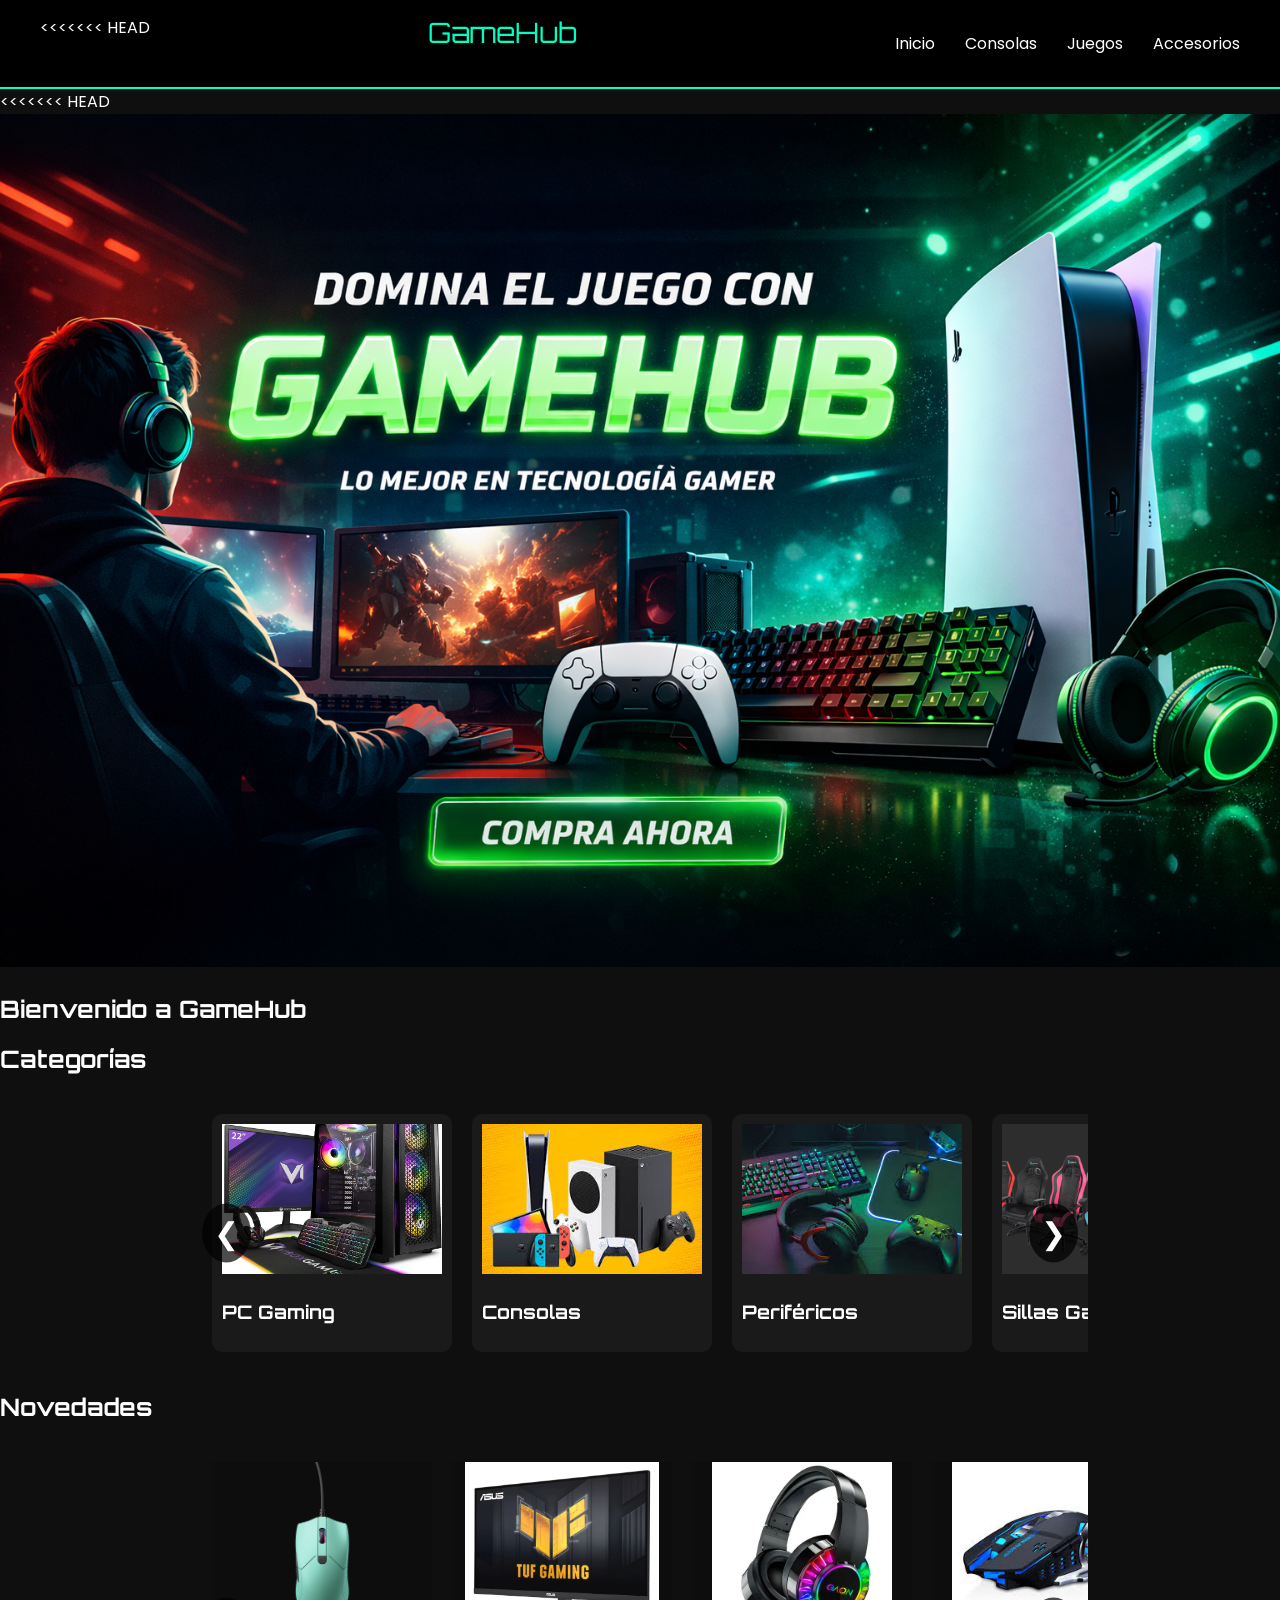
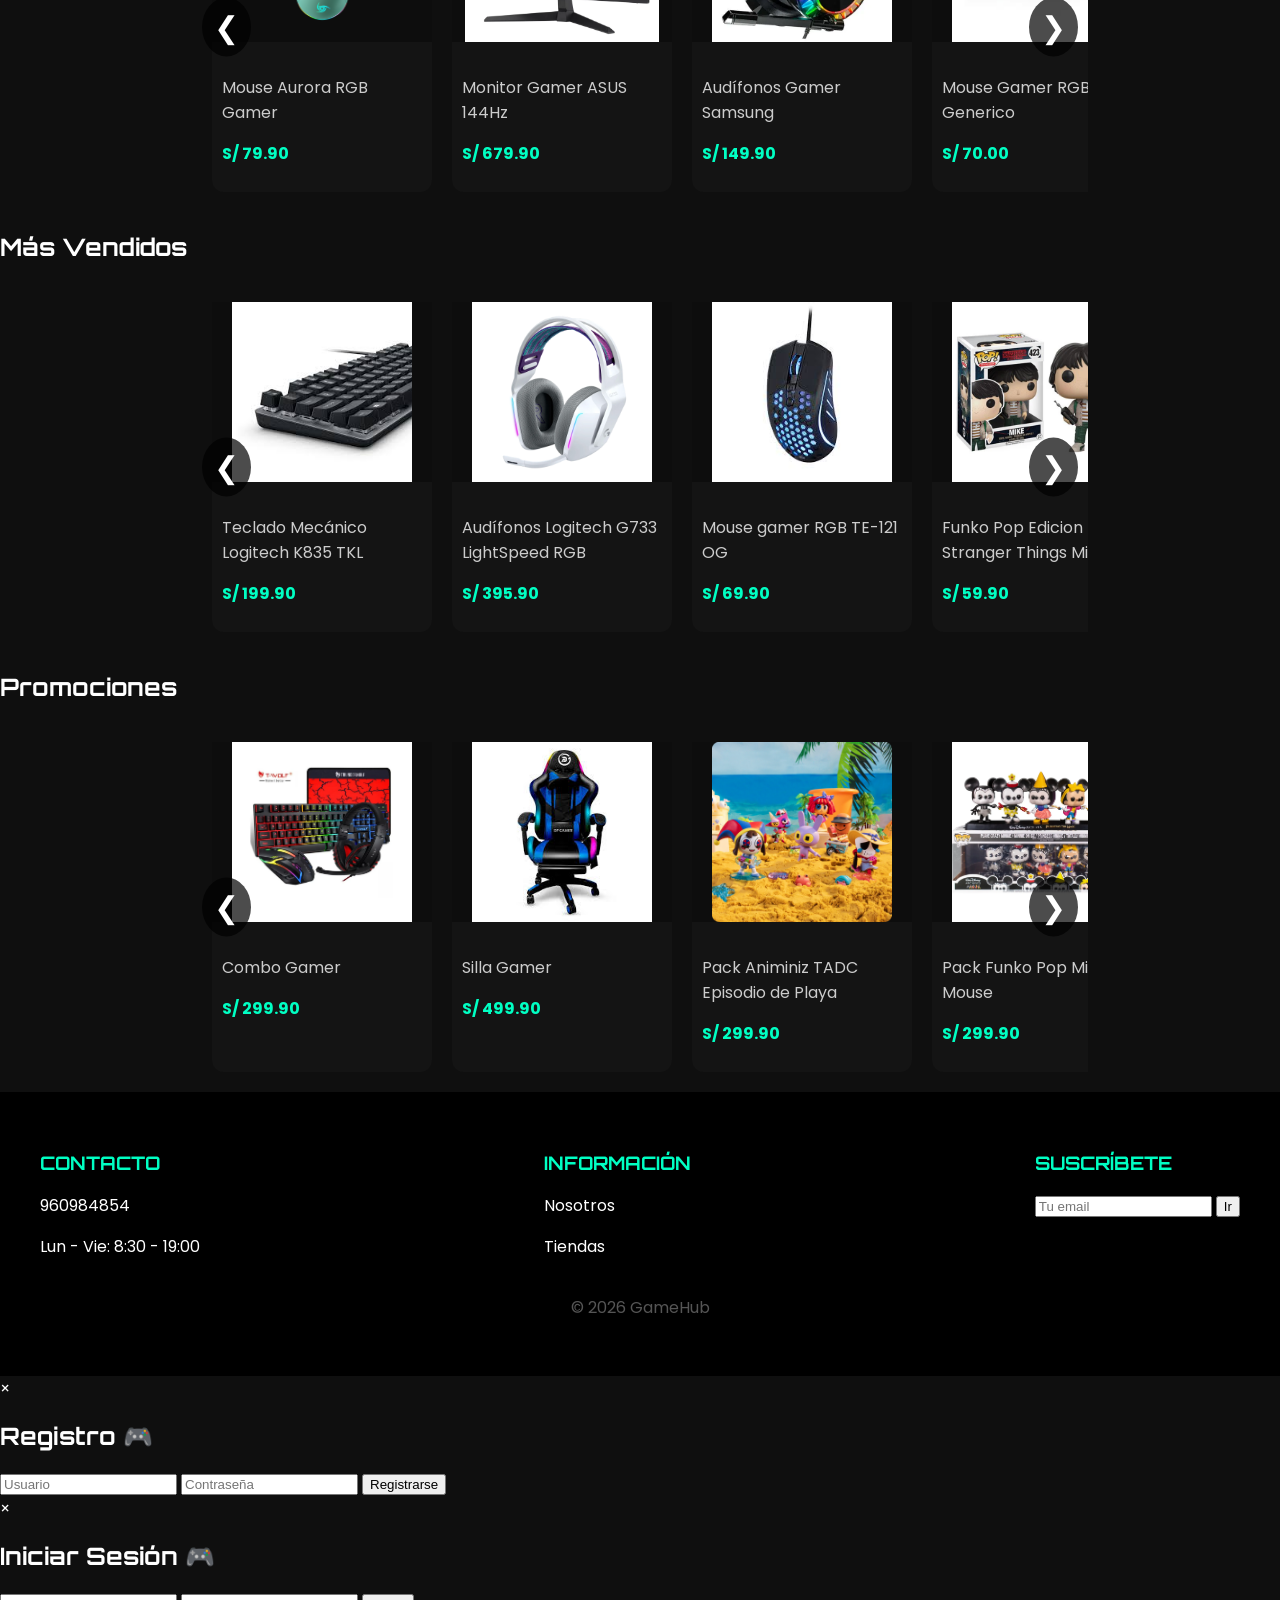
==== index.html @ 88d0682c "Resolviendo conflictos con main" ====
<!DOCTYPE html>
<html lang="es">
<head>
    <meta charset="UTF-8">
    <title>GameHub - Tienda Gamer</title>

    <!-- FUENTES -->
    <link href="https://fonts.googleapis.com/css2?family=Orbitron:wght@500;700&family=Poppins:wght@300;400;600&display=swap" rel="stylesheet">

    <link rel="stylesheet" href="estilos.css">
</head>

<body>

<header>
<<<<<<< HEAD
    <div class="logo">GameHub</div>

    <nav>
        <ul>
            <li>Inicio</li>
            <li>Consolas</li>
            <li>Juegos</li>
            <li>Accesorios</li>
        </ul>
    </nav>
</header>

<<<<<<< HEAD
<!-- BANNER -->
<section class="banner">
    <img src="imagenes/Banner.png" alt="Banner">
</section>

<section class="section">

<h1>Bienvenido a GameHub</h1>

<!-- CATEGORÍAS -->
<h2>Categorías</h2>


<div class="contenedor-cinta">
    <button class="flecha izquierda" onclick="scrollSeccion('categorias', -1)">&#10094;</button>

    <div class="cinta" id="categorias">
        <div class="card"><img src="imagenes/pcgaming.jpg"><h3>PC Gaming</h3></div>
        <div class="card"><img src="imagenes/consolas.jpg"><h3>Consolas</h3></div>
        <div class="card"><img src="imagenes/perifericos.jpg"><h3>Periféricos</h3></div>
        <div class="card"><img src="imagenes/sillasgamer.png"><h3>Sillas Gamer</h3></div>
        <div class="card"><img src="imagenes/coleccionables.jpg"><h3>Coleccionables</h3></div>
        <div class="card"><img src="imagenes/Accesorios.webp"><h3>Accesorios</h3></div>
    </div>

    <button class="flecha derecha" onclick="scrollSeccion('categorias', 1)">&#10095;</button>
</div>

<!-- NOVEDADES -->
<h2>Novedades</h2>

<div class="contenedor-cinta">
    <button class="flecha izquierda" onclick="scrollSeccion('novedades', -1)">&#10094;</button>

    <div class="cinta" id="novedades">
        <div class="producto-card">
            <img src="imagenes/mousergb.png">
            <div class="info">
                <p class="nombre">Mouse Aurora RGB Gamer</p>
                <p class="precio">S/ 79.90</p>
            </div>
        </div>

        <div class="producto-card">
            <img src="imagenes/monitorgamer.webp">
            <div class="info">
                <p class="nombre">Monitor Gamer ASUS 144Hz</p>
                <p class="precio">S/ 679.90</p>
            </div>
        </div>

        <div class="producto-card">
            <img src="imagenes/audifonosgamer.webp">
            <div class="info">
                <p class="nombre">Audífonos Gamer Samsung</p>
                <p class="precio">S/ 149.90</p>
            </div>
        </div>

        <div class="producto-card">
            <img src="imagenes/mousegamer.jpg">
            <div class="info">
                <p class="nombre">Mouse Gamer RGB Generico</p>
                <p class="precio">S/ 70.00</p>
            </div>
        </div>

        <div class="producto-card">
            <img src="imagenes/mandogamer.webp">
            <div class="info">
                <p class="nombre">Mando Dualshock Sense PS5</p>
                <p class="precio">S/ 249.00</p>
            </div>
        </div>

        <div class="producto-card">
            <img src="imagenes/Animiniztadc.avif">
            <div class="info">
                <p class="nombre">Animiniz TADC Pomni First Chapter</p>
                <p class="precio">S/ .90</p>
            </div>
        </div>

        <div class="producto-card">
            <img src="imagenes/tecladogamer.webp">
            <div class="info">
                <p class="nombre">Teclado Mecánico Royal Kludge R75</p>
                <p class="precio">S/ 199.90</p>
            </div>
        </div>
    </div>


    <button class="flecha derecha" onclick="scrollSeccion('novedades', 1)">&#10095;</button>
</div>

<!-- MÁS VENDIDOS -->
<h2>Más Vendidos</h2>

<div class="contenedor-cinta">
    <button class="flecha izquierda" onclick="scrollSeccion('masvendidos', -1)">&#10094;</button>

    <div class="cinta" id="masvendidos">
        <div class="producto-card">
            <img src="imagenes/tecladologitech.jpg">
            <div class="info">
                <p class="nombre">Teclado Mecánico Logitech K835 TKL</p>
                <p class="precio">S/ 199.90</p>
            </div>
        </div>

        <div class="producto-card">
            <img src="imagenes/audifonoslogi.jpg">
            <div class="info">
                <p class="nombre">Audífonos Logitech G733 LightSpeed RGB</p>
                <p class="precio">S/ 395.90</p>
            </div>
        </div>

        <div class="producto-card">
            <img src="imagenes/mousebest.jpg">
            <div class="info">
                <p class="nombre">Mouse gamer RGB TE-121 OG</p>
                <p class="precio">S/ 69.90</p>
            </div>
        </div>

        <div class="producto-card">
            <img src="imagenes/mikepop.webp">
            <div class="info">
                <p class="nombre">Funko Pop Edicion Stranger Things Mike</p>
                <p class="precio">S/ 59.90</p>
            </div>
        </div>

        <div class="producto-card">
            <img src="imagenes/funkobubble.jpg">
            <div class="info">
                <p class="nombre">Funko Pop Edicion TADC Bubble</p>
                <p class="precio">S/ 69.90</p>
            </div>
        </div>

        <div class="producto-card">
            <img src="imagenes/gangleaniminiz.jpg">
            <div class="info">
                <p class="nombre">Animiniz Gangle Edicion Episodio de Playa</p>
                <p class="precio">S/ 89.90</p>
            </div>
        </div>
    </div>

    <button class="flecha derecha" onclick="scrollSeccion('masvendidos', 1)">&#10095;</button>
</div>

<!-- PROMOCIONES -->
<h2>Promociones</h2>

<div class="contenedor-cinta">
    <button class="flecha izquierda" onclick="scrollSeccion('promociones', -1)">&#10094;</button>

    <div class="cinta" id="promociones">
        <div class="producto-card">
            <img src="imagenes/combogamer.webp">
            <div class="info">
                <p class="nombre">Combo Gamer</p>
                <p class="precio">S/ 299.90</p>
            </div>
        </div>

        <div class="producto-card">
            <img src="imagenes/sillagamer.jpg">
            <div class="info">
                <p class="nombre">Silla Gamer</p>
                <p class="precio">S/ 499.90</p>
            </div>
        </div>

        <div class="producto-card">
            <img src="imagenes/beachaniminiz.webp">
            <div class="info">
                <p class="nombre">Pack Animiniz TADC Episodio de Playa</p>
                <p class="precio">S/ 299.90</p>
            </div>
        </div>
        
        <div class="producto-card">
            <img src="imagenes/minnieani.webp">
            <div class="info">
                <p class="nombre">Pack Funko Pop Minnie Mouse</p>
                <p class="precio">S/ 299.90</p>
            </div>
        </div>

        <div class="producto-card">
            <img src="imagenes/culturageek.jpg">
            <div class="info">
                <p class="nombre">Pack CUltura Geek</p>
                <p class="precio">S/ 499.90</p>
            </div>
        </div>


        <div class="producto-card">
            <img src="imagenes/packcompu.jpg">
            <div class="info">
                <p class="nombre">Pack Componentes PC gamer</p>
                <p class="precio">S/ 500.00</p>
            </div>
        </div>
    </div>

    <button class="flecha derecha" onclick="scrollSeccion('promociones', 1)">&#10095;</button>
</div>

</section>

<footer class="footer">
    <div class="footer-container">
        <div>
            <h3>CONTACTO</h3>
            <p>960984854</p>
            <p>Lun - Vie: 8:30 - 19:00</p>
        </div>

        <div>
            <h3>INFORMACIÓN</h3>
            <p>Nosotros</p>
            <p>Tiendas</p>
        </div>

        <div>
            <h3>SUSCRÍBETE</h3>
            <input type="email" placeholder="Tu email">
            <button>Ir</button>
        </div>
    </div>

    <p class="copy">© 2026 GameHub</p>
</footer>

<!-- MODAL REGISTRO -->
<div id="modalRegistro" class="modal">
    <div class="modal-contenido">
        <span class="cerrar" onclick="cerrarRegistro()">&times;</span>
        <h2>Registro 🎮</h2>
        <input type="text" id="nuevoUsuario" placeholder="Usuario">
        <input type="password" id="nuevaPassword" placeholder="Contraseña">
        <button onclick="registrarUsuario()">Registrarse</button>
    </div>
</div>

<!-- MODAL LOGIN -->
<div id="modalLogin" class="modal">
    <div class="modal-contenido">
        <span class="cerrar" onclick="cerrarLogin()">&times;</span>
        <h2>Iniciar Sesión 🎮</h2>
        <input type="text" id="usuario" placeholder="Usuario">
        <input type="password" id="password" placeholder="Contraseña">
        <button onclick="iniciarSesion()">Entrar</button>
    </div>
</div>

<script src="funciones.js"></script>    
</body>
</html>
---- estilos.css ----
body {
    margin: 0;
    font-family: 'Poppins', sans-serif;
    background-color: #0f0f0f;
    color: white;
}

h1, h2, h3, .logo {
    font-family: 'Orbitron', sans-serif;
}

header {
    background: #000;
    padding: 15px 40px;
    display: flex;
    justify-content: space-between;
    border-bottom: 2px solid #00ffc3;
}

.logo {
    font-size: 28px;
    color: #00ffc3;
}

nav ul {
    display: flex;
    gap: 30px;
    list-style: none;
}

nav ul li {
    position: relative;
    cursor: pointer;
}

nav ul li::after {
    content: "";
    width: 0%;
    height: 2px;
    background: #00ffc3;
    position: absolute;
    bottom: -5px;
    left: 0;
    transition: 0.3s;
}

nav ul li:hover::after {
    width: 100%;
}

/* BANNER */
.banner img {
    width: 100%;
    height: auto;
}

/* CONTENEDOR */
.contenedor-cinta {
    position: relative;
    width: 70%;
    margin: auto;
    overflow: hidden;
}

/* CINTA */
.cinta {
    display: flex;
    gap: 20px;
    overflow-x: auto;
    scroll-behavior: smooth;
    padding: 20px;
    scrollbar-width: none;
}

.cinta::-webkit-scrollbar {
    display: none;
}

/* FLECHAS */
.flecha {
    position: absolute;
    top: 50%;
    transform: translateY(-50%);
    background: rgba(0,0,0,0.7);
    border: none;
    color: white;
    font-size: 30px;
    cursor: pointer;
    padding: 12px;
    border-radius: 50%;

    z-index: 1000; 
}

.izquierda { left: 10px; }
.derecha { right: 10px; }

.flecha:hover {
    background: #00ffc3;
    color: black;
}

/* CARDS */
.card {
    min-width: 220px;
    background: #1a1a1a;
    border-radius: 10px;
    padding: 10px;
}

.card img {
    width: 100%;
    height: 150px;
    object-fit: cover;
}

/* PRODUCTOS */
.producto-card {
    min-width: 220px;
    background: #141414;
    border-radius: 12px;
    transition: 0.3s;
}

.producto-card:hover {
    transform: translateY(-8px);
    box-shadow: 0 0 20px #00ffc3;
}

.producto-card img {
    width: 100%;
    height: 180px;
    object-fit: contain;
    background: #0d0d0d;
}

.info {
    padding: 10px;
}

.nombre {
    color: #ccc;
}

.precio {
    color: #00ffc3;
    font-weight: bold;
}

/* FOOTER */
.footer {
    background: #000;
    padding: 40px;
}

.footer-container {
    display: flex;
    justify-content: space-between;
    flex-wrap: wrap;
}

.footer h3 {
    color: #00ffc3;
}

.copy {
    text-align: center;
    margin-top: 20px;
    color: #555;
}
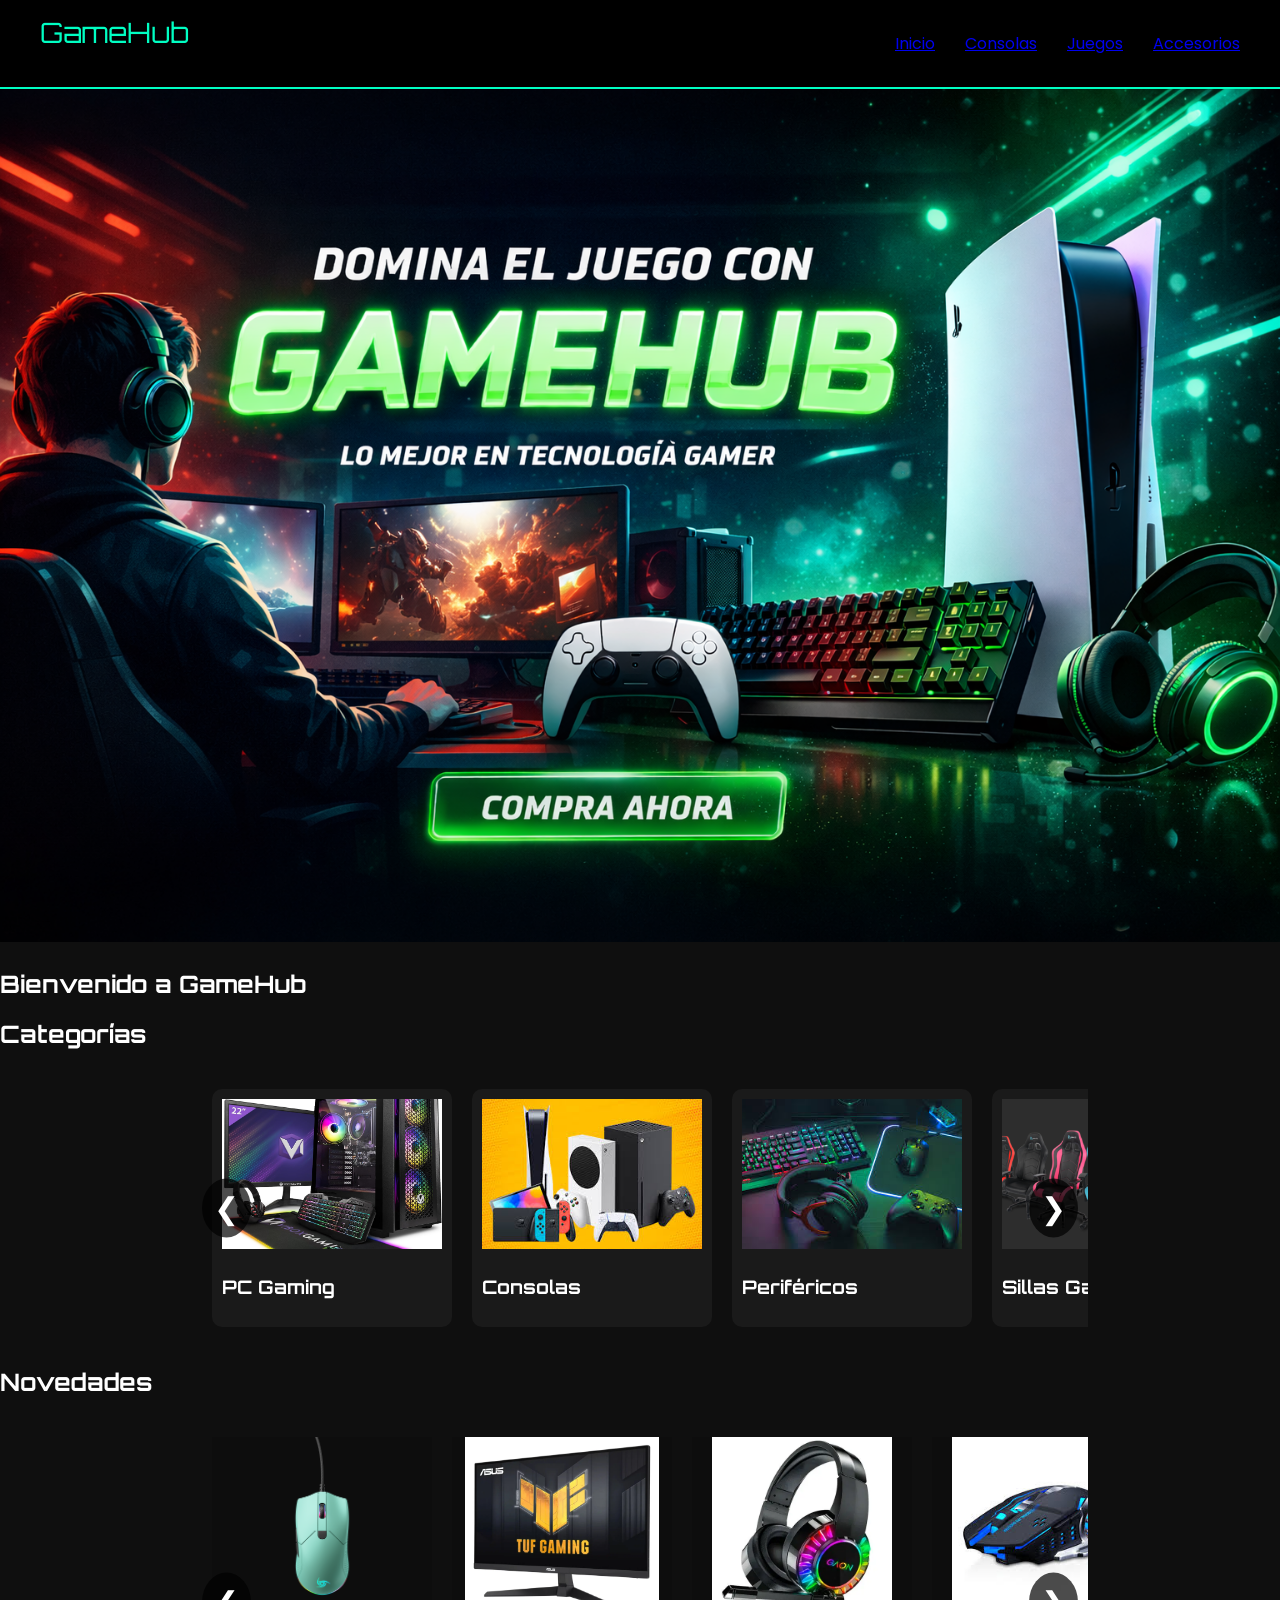
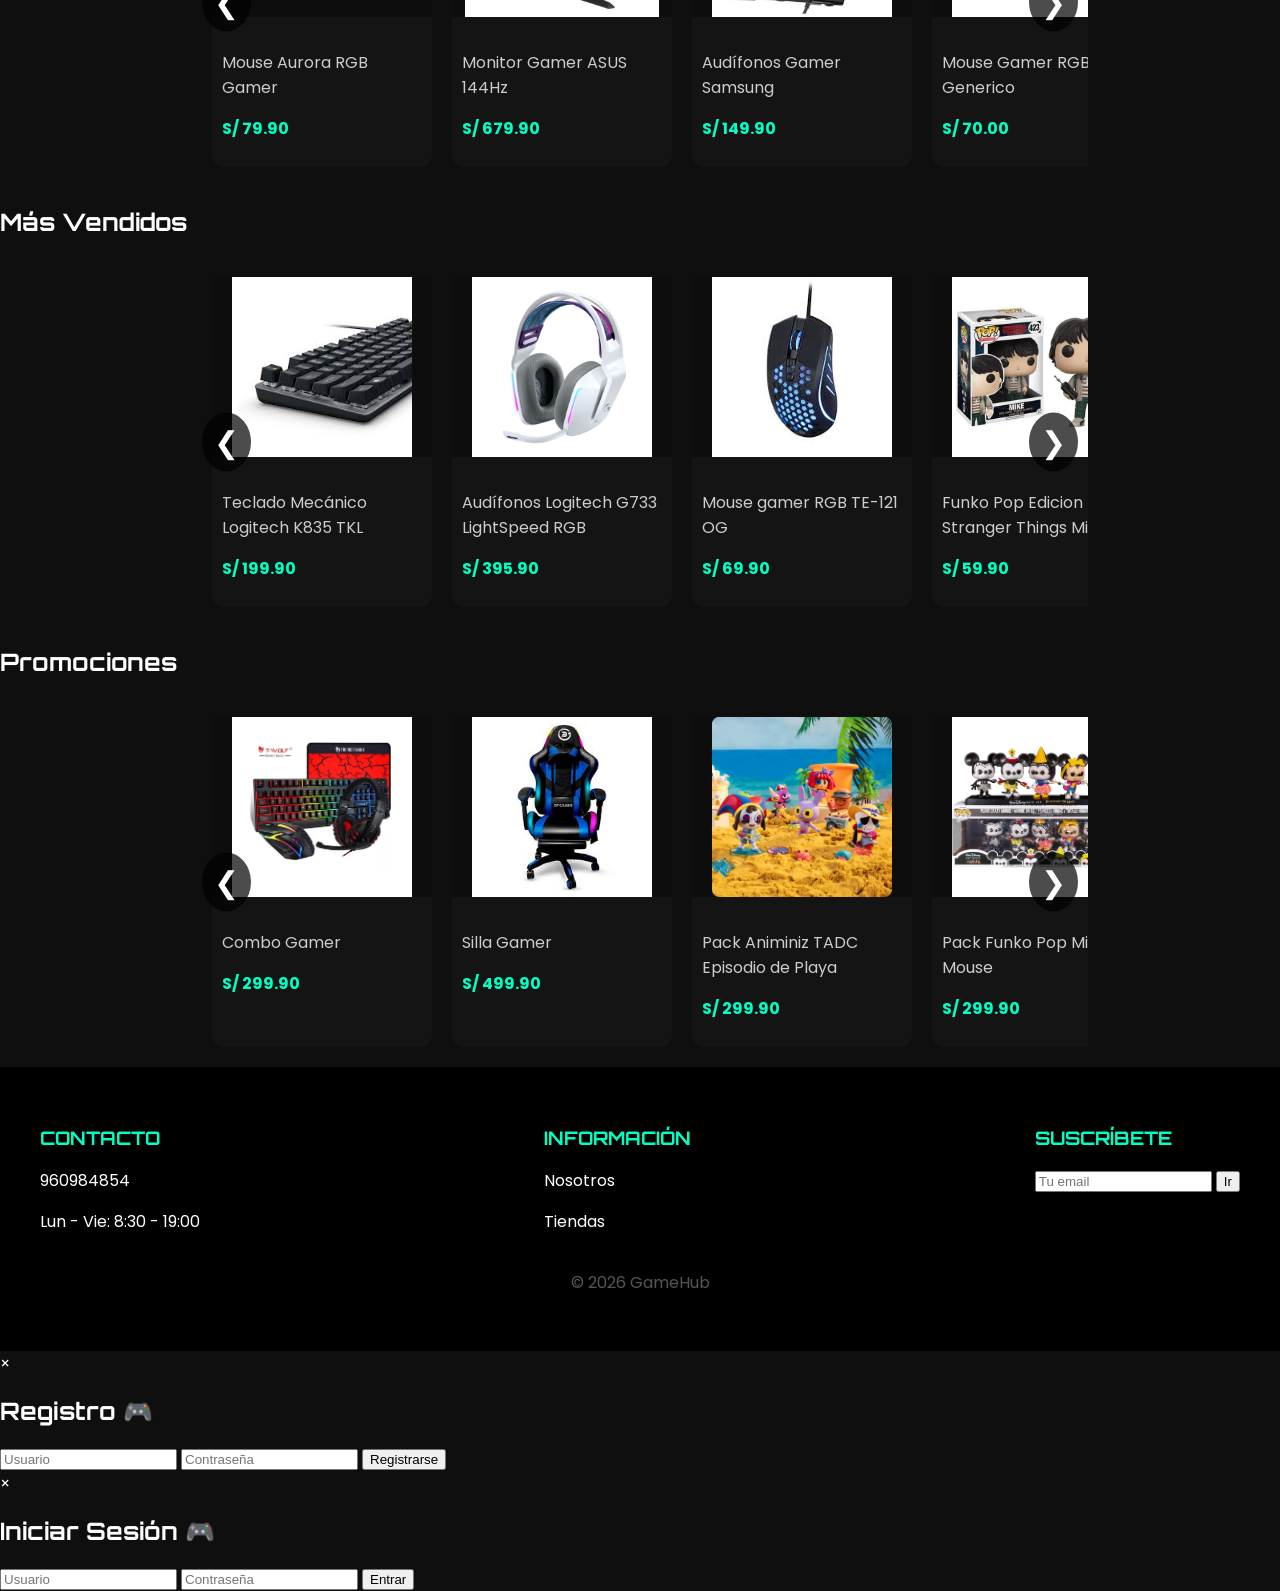
==== commit 74fc3411: "cambios en la estructura del proyecto" ====
--- a/index.html
+++ b/index.html
@@ -7,26 +7,25 @@
     <!-- FUENTES -->
     <link href="https://fonts.googleapis.com/css2?family=Orbitron:wght@500;700&family=Poppins:wght@300;400;600&display=swap" rel="stylesheet">
 
-    <link rel="stylesheet" href="estilos.css">
+    <link rel="stylesheet" href="estilos/estilos.css">
 </head>
 
 <body>
 
 <header>
-<<<<<<< HEAD
     <div class="logo">GameHub</div>
 
     <nav>
         <ul>
-            <li>Inicio</li>
-            <li>Consolas</li>
-            <li>Juegos</li>
-            <li>Accesorios</li>
+            <li><a href="index.html">Inicio</a></li>
+            <li><a href="consolas.html">Consolas</a></li>
+            <li><a href="juegos.html">Juegos</a></li>
+            <li><a href="accesorios.html">Accesorios</a></li>
         </ul>
     </nav>
 </header>
 
-<<<<<<< HEAD
+
 <!-- BANNER -->
 <section class="banner">
     <img src="imagenes/Banner.png" alt="Banner">
--- a/estilos/estilos.css
+++ b/estilos/estilos.css
@@ -0,0 +1,170 @@
+body {
+    margin: 0;
+    font-family: 'Poppins', sans-serif;
+    background-color: #0f0f0f;
+    color: white;
+}
+
+h1, h2, h3, .logo {
+    font-family: 'Orbitron', sans-serif;
+}
+
+header {
+    background: #000;
+    padding: 15px 40px;
+    display: flex;
+    justify-content: space-between;
+    border-bottom: 2px solid #00ffc3;
+}
+
+.logo {
+    font-size: 28px;
+    color: #00ffc3;
+}
+
+nav ul {
+    display: flex;
+    gap: 30px;
+    list-style: none;
+}
+
+nav ul li {
+    position: relative;
+    cursor: pointer;
+}
+
+nav ul li::after {
+    content: "";
+    width: 0%;
+    height: 2px;
+    background: #00ffc3;
+    position: absolute;
+    bottom: -5px;
+    left: 0;
+    transition: 0.3s;
+}
+
+nav ul li:hover::after {
+    width: 100%;
+}
+
+/* BANNER */
+.banner img {
+    width: 100%;
+    height: auto;
+}
+
+/* CONTENEDOR */
+.contenedor-cinta {
+    position: relative;
+    width: 70%;
+    margin: auto;
+    overflow: hidden;
+}
+
+/* CINTA */
+.cinta {
+    display: flex;
+    gap: 20px;
+    overflow-x: auto;
+    scroll-behavior: smooth;
+    padding: 20px;
+    scrollbar-width: none;
+}
+
+.cinta::-webkit-scrollbar {
+    display: none;
+}
+
+/* FLECHAS */
+.flecha {
+    position: absolute;
+    top: 50%;
+    transform: translateY(-50%);
+    background: rgba(0,0,0,0.7);
+    border: none;
+    color: white;
+    font-size: 30px;
+    cursor: pointer;
+    padding: 12px;
+    border-radius: 50%;
+
+    z-index: 1000; 
+}
+
+.izquierda { left: 10px; }
+.derecha { right: 10px; }
+
+.flecha:hover {
+    background: #00ffc3;
+    color: black;
+}
+
+/* CARDS */
+.card {
+    min-width: 220px;
+    background: #1a1a1a;
+    border-radius: 10px;
+    padding: 10px;
+}
+
+.card img {
+    width: 100%;
+    height: 150px;
+    object-fit: cover;
+}
+
+/* PRODUCTOS */
+.producto-card {
+    min-width: 220px;
+    background: #141414;
+    border-radius: 12px;
+    transition: 0.3s;
+}
+
+.producto-card:hover {
+    transform: translateY(-8px);
+    box-shadow: 0 0 20px #00ffc3;
+}
+
+.producto-card img {
+    width: 100%;
+    height: 180px;
+    object-fit: contain;
+    background: #0d0d0d;
+}
+
+.info {
+    padding: 10px;
+}
+
+.nombre {
+    color: #ccc;
+}
+
+.precio {
+    color: #00ffc3;
+    font-weight: bold;
+}
+
+/* FOOTER */
+.footer {
+    background: #000;
+    padding: 40px;
+}
+
+.footer-container {
+    display: flex;
+    justify-content: space-between;
+    flex-wrap: wrap;
+}
+
+.footer h3 {
+    color: #00ffc3;
+}
+
+.copy {
+    text-align: center;
+    margin-top: 20px;
+    color: #555;
+}   
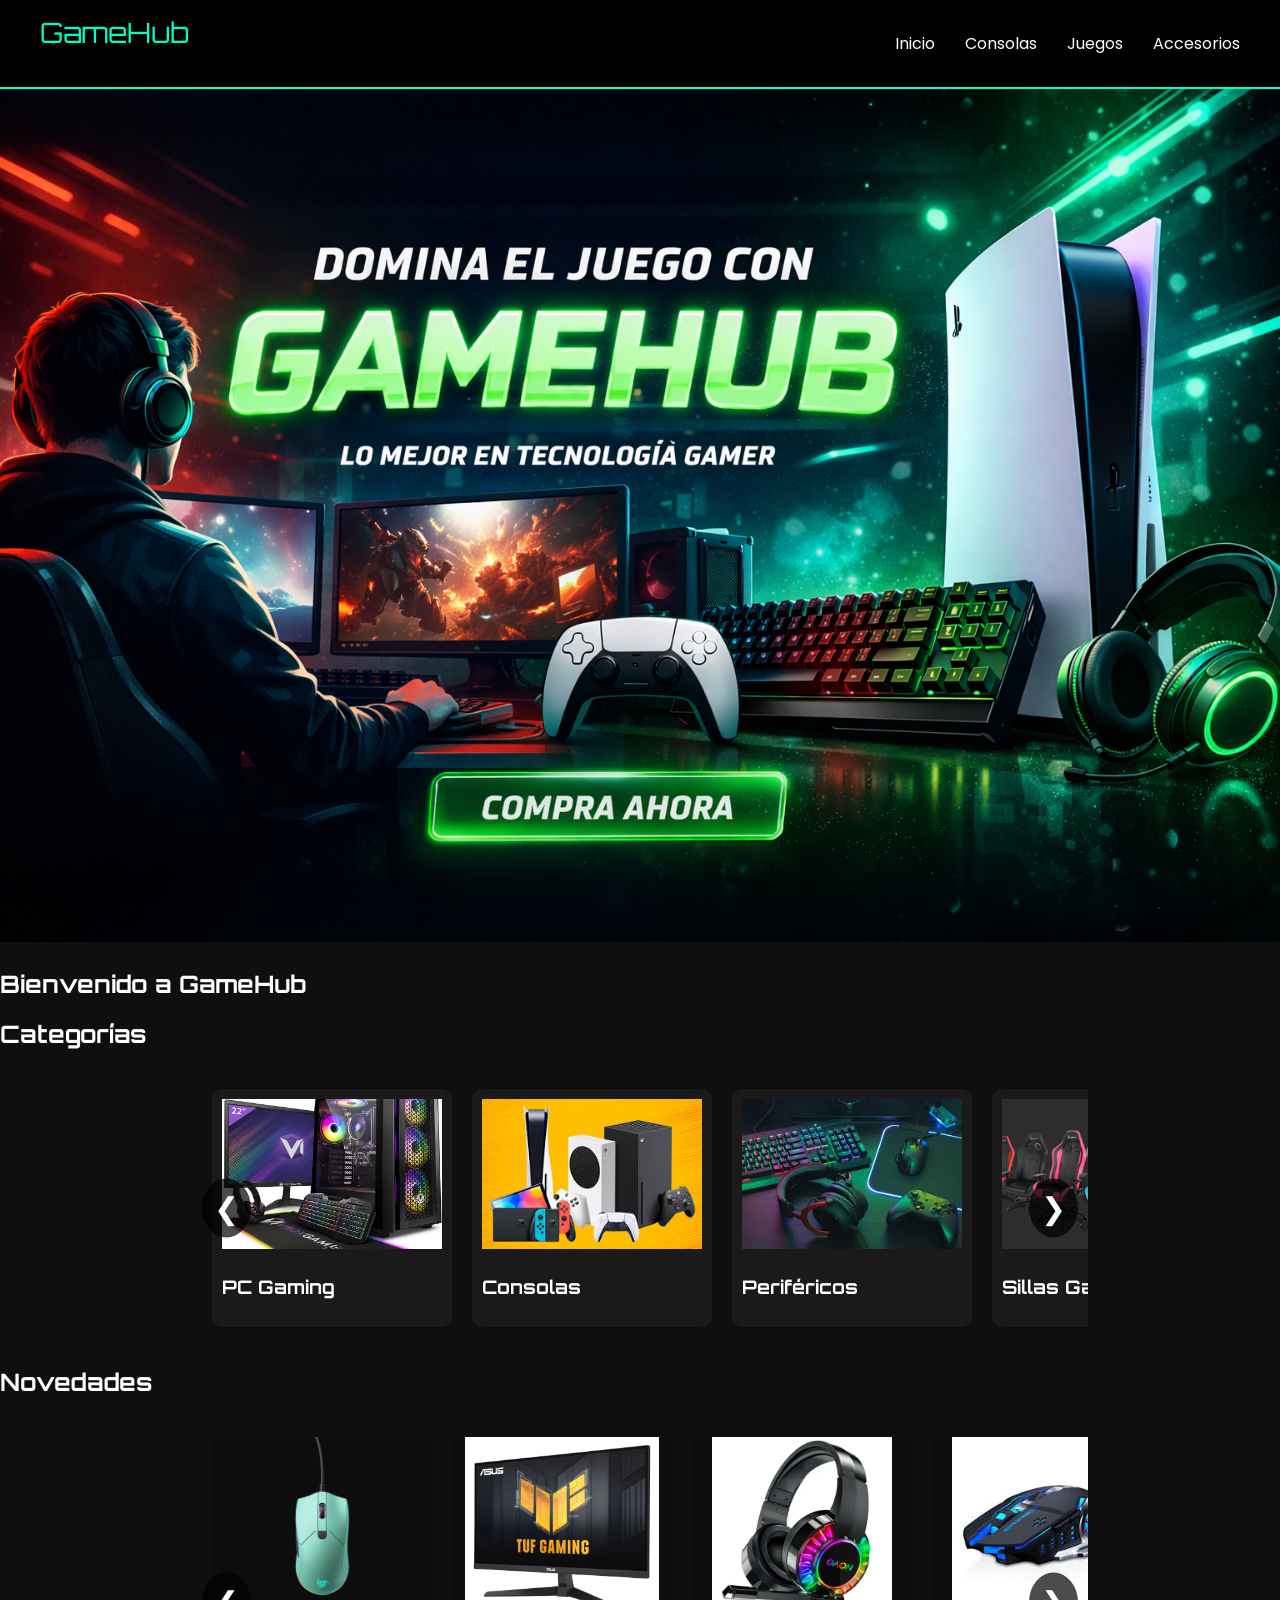
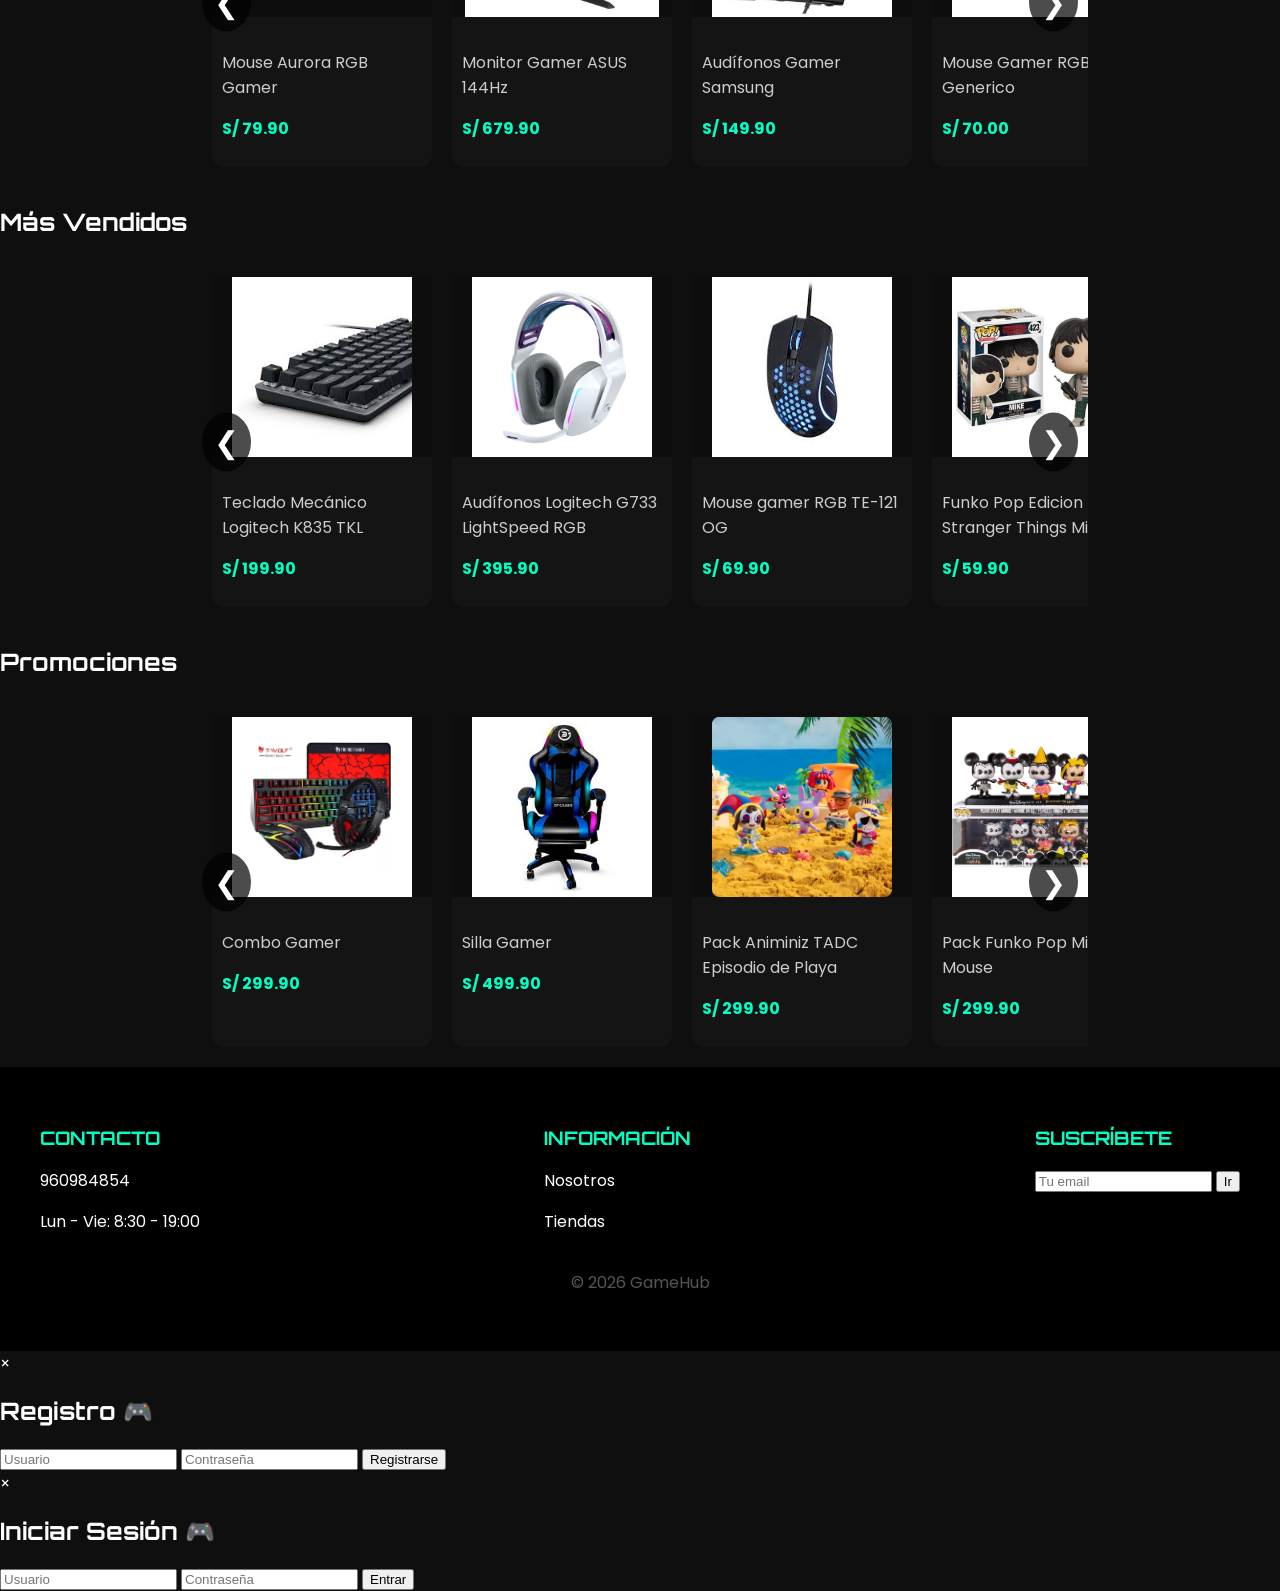
==== commit 4f608c8b: "Cambios adicionales en la escritura html" ====
--- a/index.html
+++ b/index.html
@@ -7,7 +7,7 @@
     <!-- FUENTES -->
     <link href="https://fonts.googleapis.com/css2?family=Orbitron:wght@500;700&family=Poppins:wght@300;400;600&display=swap" rel="stylesheet">
 
-    <link rel="stylesheet" href="estilos/estilos.css">
+    <link rel="stylesheet" href="estilos.css">
 </head>
 
 <body>
@@ -17,14 +17,13 @@
 
     <nav>
         <ul>
-            <li><a href="index.html">Inicio</a></li>
-            <li><a href="consolas.html">Consolas</a></li>
-            <li><a href="juegos.html">Juegos</a></li>
-            <li><a href="accesorios.html">Accesorios</a></li>
+            <li>Inicio</li>
+            <li>Consolas</li>
+            <li>Juegos</li>
+            <li>Accesorios</li>
         </ul>
     </nav>
 </header>
-
 
 <!-- BANNER -->
 <section class="banner">
@@ -105,7 +104,7 @@
             <img src="imagenes/Animiniztadc.avif">
             <div class="info">
                 <p class="nombre">Animiniz TADC Pomni First Chapter</p>
-                <p class="precio">S/ .90</p>
+                <p class="precio">S/ 90.00</p>
             </div>
         </div>
 
--- a/estilos.css
+++ b/estilos.css
@@ -0,0 +1,170 @@
+body {
+    margin: 0;
+    font-family: 'Poppins', sans-serif;
+    background-color: #0f0f0f;
+    color: white;
+}
+
+h1, h2, h3, .logo {
+    font-family: 'Orbitron', sans-serif;
+}
+
+header {
+    background: #000;
+    padding: 15px 40px;
+    display: flex;
+    justify-content: space-between;
+    border-bottom: 2px solid #00ffc3;
+}
+
+.logo {
+    font-size: 28px;
+    color: #00ffc3;
+}
+
+nav ul {
+    display: flex;
+    gap: 30px;
+    list-style: none;
+}
+
+nav ul li {
+    position: relative;
+    cursor: pointer;
+}
+
+nav ul li::after {
+    content: "";
+    width: 0%;
+    height: 2px;
+    background: #00ffc3;
+    position: absolute;
+    bottom: -5px;
+    left: 0;
+    transition: 0.3s;
+}
+
+nav ul li:hover::after {
+    width: 100%;
+}
+
+/* BANNER */
+.banner img {
+    width: 100%;
+    height: auto;
+}
+
+/* CONTENEDOR */
+.contenedor-cinta {
+    position: relative;
+    width: 70%;
+    margin: auto;
+    overflow: hidden;
+}
+
+/* CINTA */
+.cinta {
+    display: flex;
+    gap: 20px;
+    overflow-x: auto;
+    scroll-behavior: smooth;
+    padding: 20px;
+    scrollbar-width: none;
+}
+
+.cinta::-webkit-scrollbar {
+    display: none;
+}
+
+/* FLECHAS */
+.flecha {
+    position: absolute;
+    top: 50%;
+    transform: translateY(-50%);
+    background: rgba(0,0,0,0.7);
+    border: none;
+    color: white;
+    font-size: 30px;
+    cursor: pointer;
+    padding: 12px;
+    border-radius: 50%;
+
+    z-index: 1000; 
+}
+
+.izquierda { left: 10px; }
+.derecha { right: 10px; }
+
+.flecha:hover {
+    background: #00ffc3;
+    color: black;
+}
+
+/* CARDS */
+.card {
+    min-width: 220px;
+    background: #1a1a1a;
+    border-radius: 10px;
+    padding: 10px;
+}
+
+.card img {
+    width: 100%;
+    height: 150px;
+    object-fit: cover;
+}
+
+/* PRODUCTOS */
+.producto-card {
+    min-width: 220px;
+    background: #141414;
+    border-radius: 12px;
+    transition: 0.3s;
+}
+
+.producto-card:hover {
+    transform: translateY(-8px);
+    box-shadow: 0 0 20px #00ffc3;
+}
+
+.producto-card img {
+    width: 100%;
+    height: 180px;
+    object-fit: contain;
+    background: #0d0d0d;
+}
+
+.info {
+    padding: 10px;
+}
+
+.nombre {
+    color: #ccc;
+}
+
+.precio {
+    color: #00ffc3;
+    font-weight: bold;
+}
+
+/* FOOTER */
+.footer {
+    background: #000;
+    padding: 40px;
+}
+
+.footer-container {
+    display: flex;
+    justify-content: space-between;
+    flex-wrap: wrap;
+}
+
+.footer h3 {
+    color: #00ffc3;
+}
+
+.copy {
+    text-align: center;
+    margin-top: 20px;
+    color: #555;
+}   
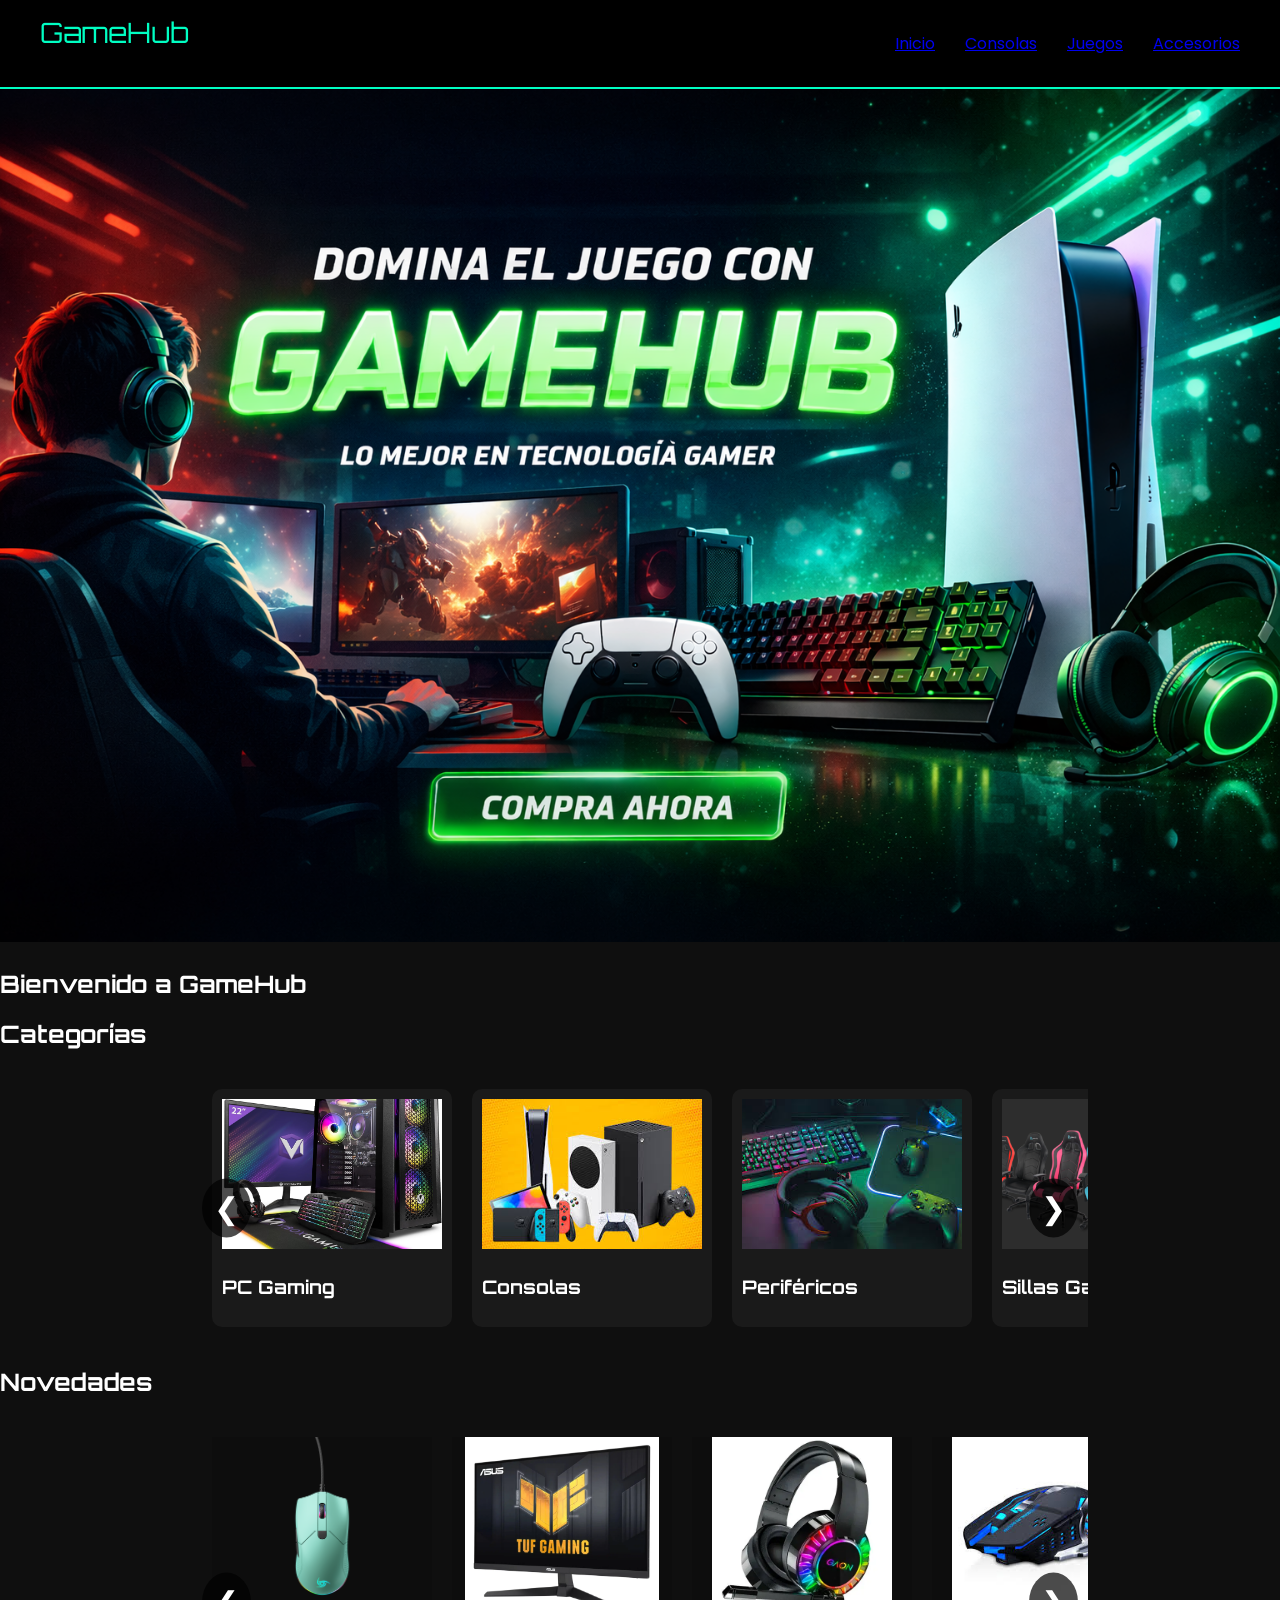
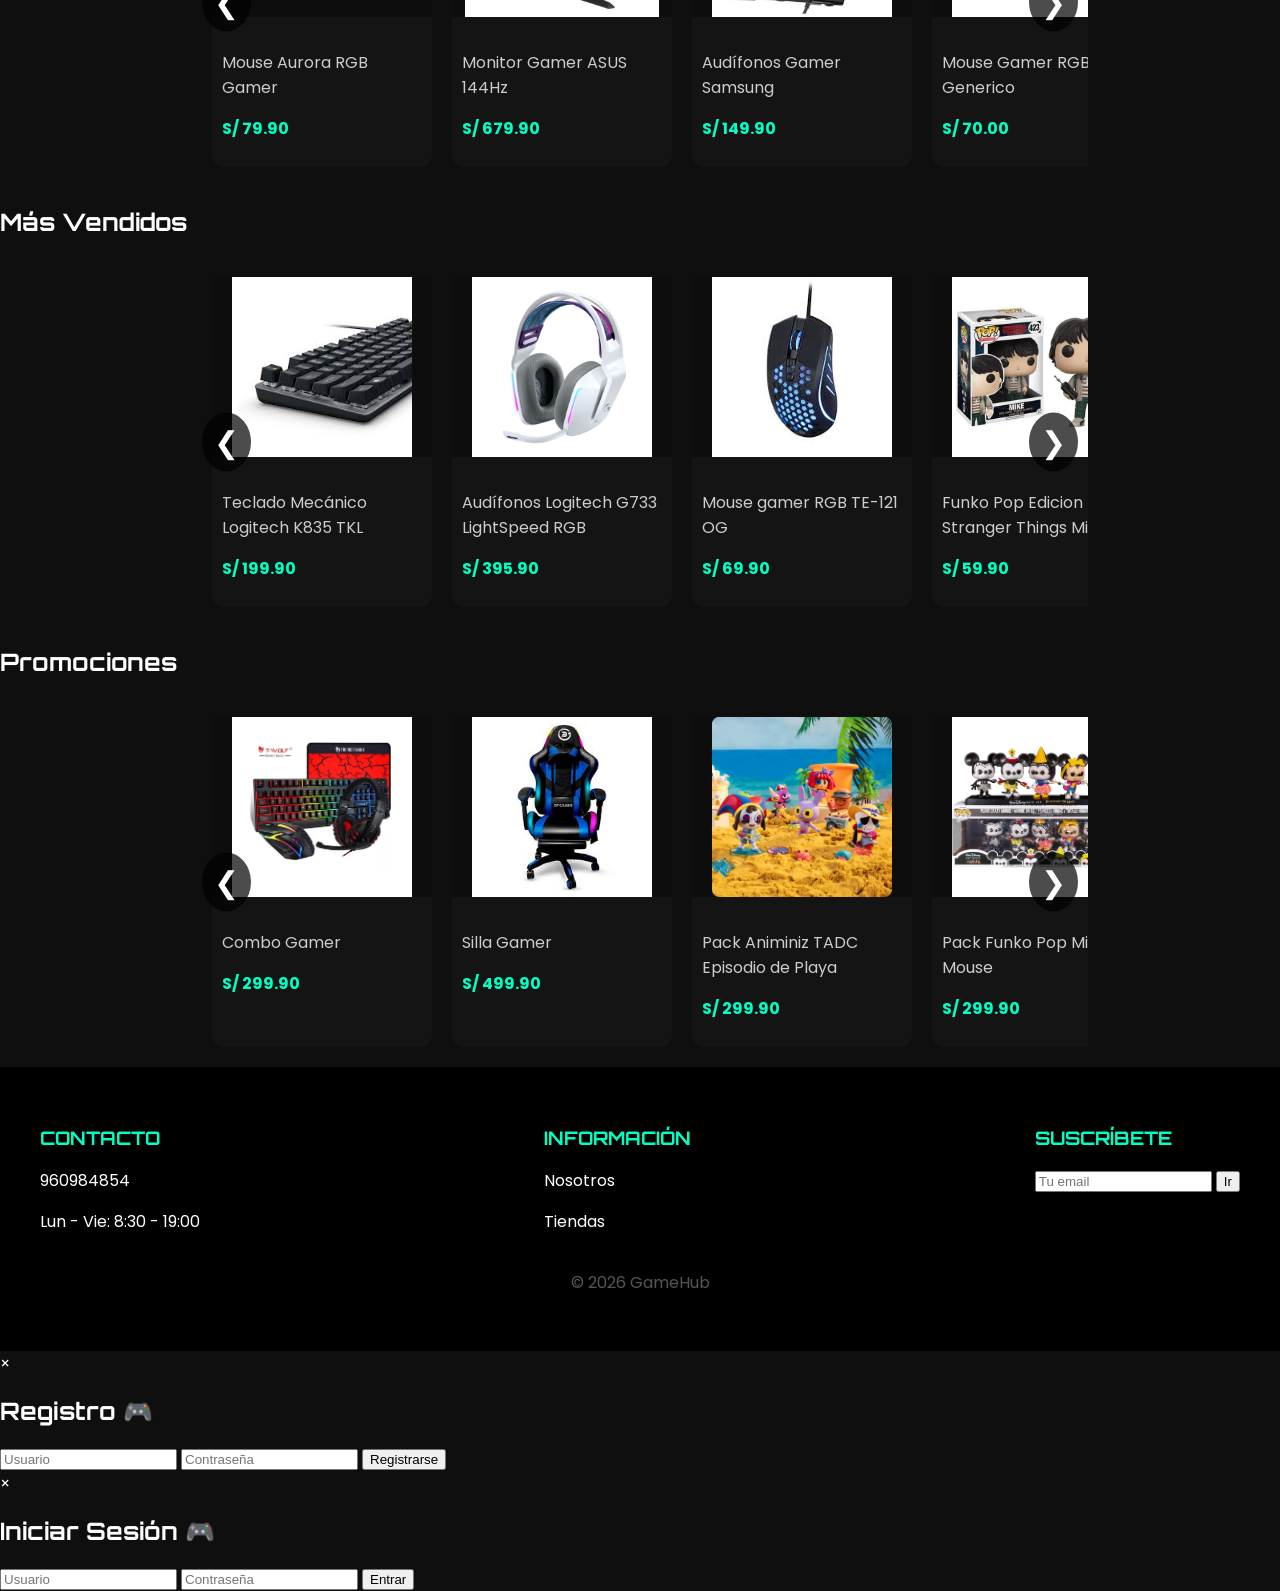
==== commit b41683b1: "Merge branch 'main' into CalebAlv" ====
--- a/index.html
+++ b/index.html
@@ -7,7 +7,7 @@
     <!-- FUENTES -->
     <link href="https://fonts.googleapis.com/css2?family=Orbitron:wght@500;700&family=Poppins:wght@300;400;600&display=swap" rel="stylesheet">
 
-    <link rel="stylesheet" href="estilos.css">
+    <link rel="stylesheet" href="estilos/estilos.css">
 </head>
 
 <body>
@@ -17,13 +17,14 @@
 
     <nav>
         <ul>
-            <li>Inicio</li>
-            <li>Consolas</li>
-            <li>Juegos</li>
-            <li>Accesorios</li>
+            <li><a href="index.html">Inicio</a></li>
+            <li><a href="consolas.html">Consolas</a></li>
+            <li><a href="juegos.html">Juegos</a></li>
+            <li><a href="accesorios.html">Accesorios</a></li>
         </ul>
     </nav>
 </header>
+
 
 <!-- BANNER -->
 <section class="banner">
--- a/estilos/estilos.css
+++ b/estilos/estilos.css
@@ -0,0 +1,170 @@
+body {
+    margin: 0;
+    font-family: 'Poppins', sans-serif;
+    background-color: #0f0f0f;
+    color: white;
+}
+
+h1, h2, h3, .logo {
+    font-family: 'Orbitron', sans-serif;
+}
+
+header {
+    background: #000;
+    padding: 15px 40px;
+    display: flex;
+    justify-content: space-between;
+    border-bottom: 2px solid #00ffc3;
+}
+
+.logo {
+    font-size: 28px;
+    color: #00ffc3;
+}
+
+nav ul {
+    display: flex;
+    gap: 30px;
+    list-style: none;
+}
+
+nav ul li {
+    position: relative;
+    cursor: pointer;
+}
+
+nav ul li::after {
+    content: "";
+    width: 0%;
+    height: 2px;
+    background: #00ffc3;
+    position: absolute;
+    bottom: -5px;
+    left: 0;
+    transition: 0.3s;
+}
+
+nav ul li:hover::after {
+    width: 100%;
+}
+
+/* BANNER */
+.banner img {
+    width: 100%;
+    height: auto;
+}
+
+/* CONTENEDOR */
+.contenedor-cinta {
+    position: relative;
+    width: 70%;
+    margin: auto;
+    overflow: hidden;
+}
+
+/* CINTA */
+.cinta {
+    display: flex;
+    gap: 20px;
+    overflow-x: auto;
+    scroll-behavior: smooth;
+    padding: 20px;
+    scrollbar-width: none;
+}
+
+.cinta::-webkit-scrollbar {
+    display: none;
+}
+
+/* FLECHAS */
+.flecha {
+    position: absolute;
+    top: 50%;
+    transform: translateY(-50%);
+    background: rgba(0,0,0,0.7);
+    border: none;
+    color: white;
+    font-size: 30px;
+    cursor: pointer;
+    padding: 12px;
+    border-radius: 50%;
+
+    z-index: 1000; 
+}
+
+.izquierda { left: 10px; }
+.derecha { right: 10px; }
+
+.flecha:hover {
+    background: #00ffc3;
+    color: black;
+}
+
+/* CARDS */
+.card {
+    min-width: 220px;
+    background: #1a1a1a;
+    border-radius: 10px;
+    padding: 10px;
+}
+
+.card img {
+    width: 100%;
+    height: 150px;
+    object-fit: cover;
+}
+
+/* PRODUCTOS */
+.producto-card {
+    min-width: 220px;
+    background: #141414;
+    border-radius: 12px;
+    transition: 0.3s;
+}
+
+.producto-card:hover {
+    transform: translateY(-8px);
+    box-shadow: 0 0 20px #00ffc3;
+}
+
+.producto-card img {
+    width: 100%;
+    height: 180px;
+    object-fit: contain;
+    background: #0d0d0d;
+}
+
+.info {
+    padding: 10px;
+}
+
+.nombre {
+    color: #ccc;
+}
+
+.precio {
+    color: #00ffc3;
+    font-weight: bold;
+}
+
+/* FOOTER */
+.footer {
+    background: #000;
+    padding: 40px;
+}
+
+.footer-container {
+    display: flex;
+    justify-content: space-between;
+    flex-wrap: wrap;
+}
+
+.footer h3 {
+    color: #00ffc3;
+}
+
+.copy {
+    text-align: center;
+    margin-top: 20px;
+    color: #555;
+}   
